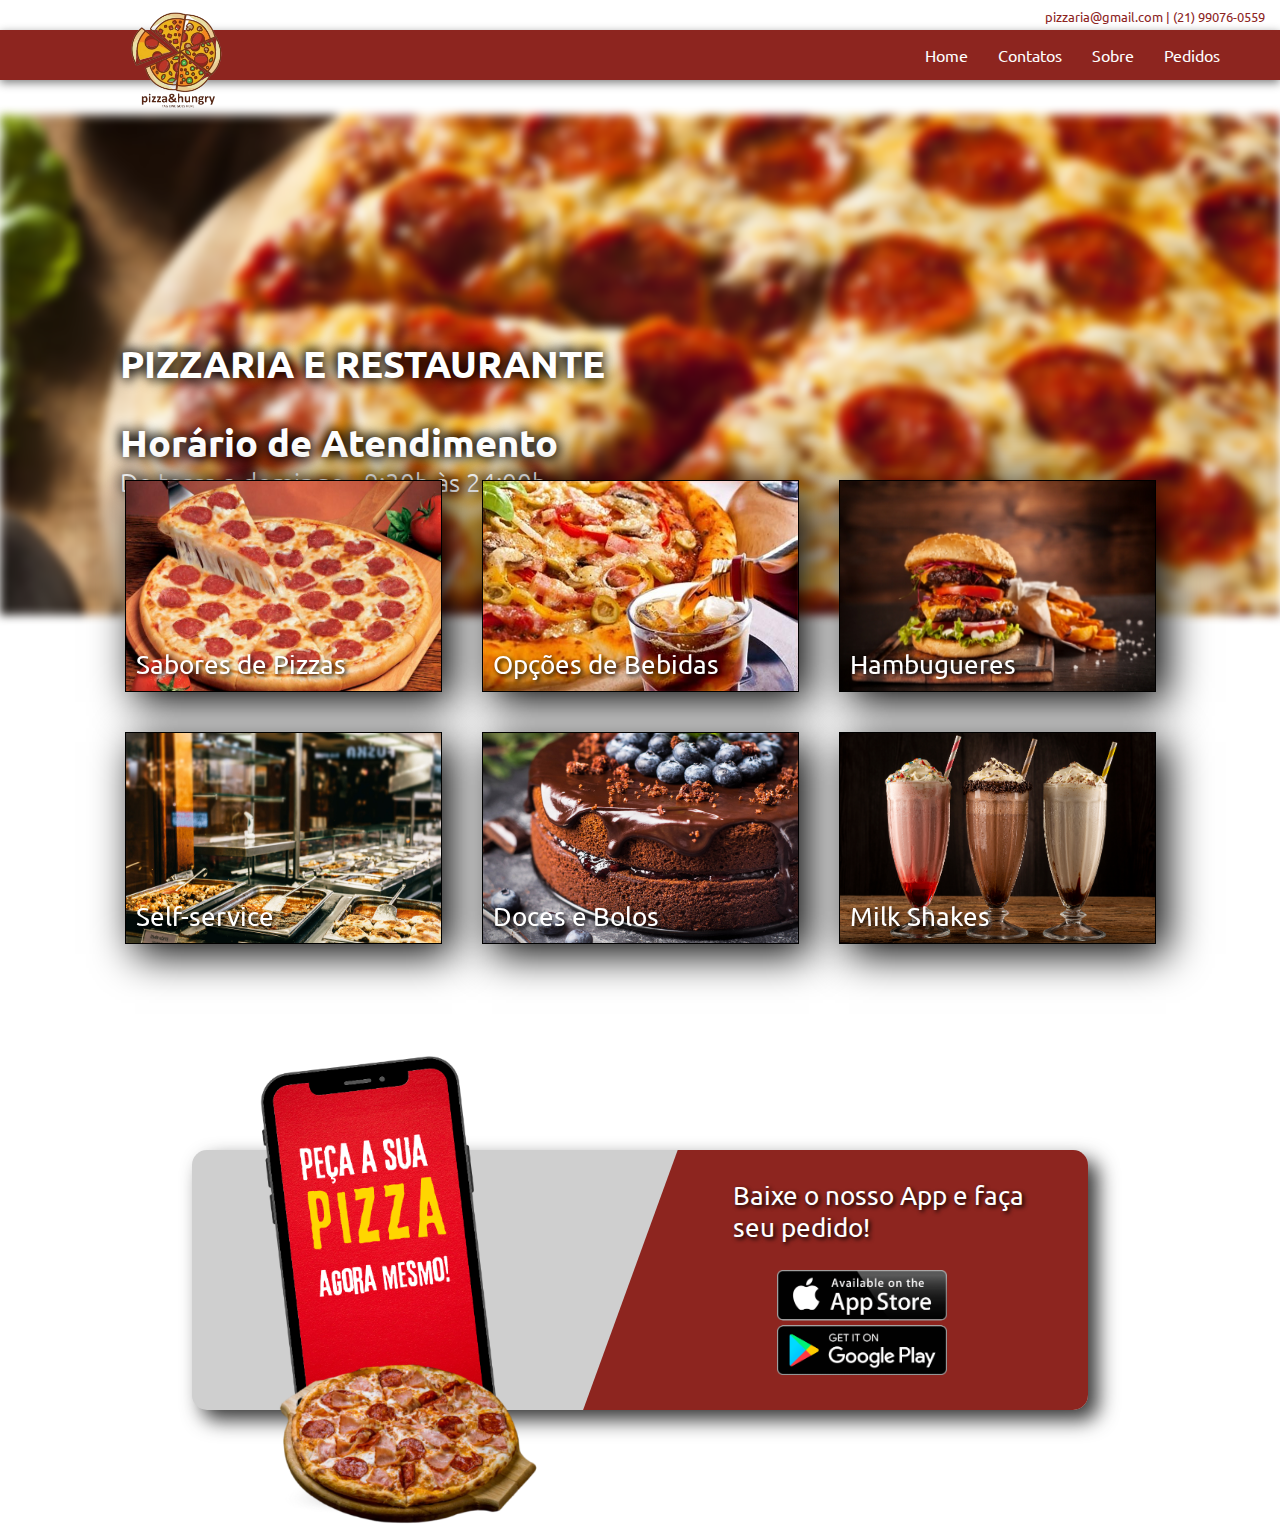
==== index.html @ b7149f41 "first commit" ====
<!DOCTYPE html>
<html lang="pt-br">
<head>
    <meta charset="UTF-8">
    <meta name="viewport" content="width=device-width, initial-scale=1.0">
    <link rel="stylesheet" href="style.css">
    <script src="script.js"></script>
    <title>Home</title>
</head>
<body>
    <div class="menu">
        <a href="index.html">
            <img src="img/logo.png" class="logo">
        </a>
        <nav>
            <a href="#"><li>Home</li></a>
            <a href="#"><li>Contatos</li></a>
            <a href="#"><li>Sobre</li></a>
            <a href="#"><li>Pedidos</li></a>
        </nav>
    </div>
    <div id="menu2">
        <a href="#"><li>Home</li></a>
        <a href="#"><li>Contatos</li></a>
        <a href="#"><li>Sobre</li></a>
        <a href="#"><li>Pedidos</li></a>
        <svg id="menuClose" xmlns="http://www.w3.org/2000/svg" width="16" height="16" fill="currentColor" class="bi bi-x-lg" viewBox="0 0 16 16">
            <path d="M2.146 2.854a.5.5 0 1 1 .708-.708L8 7.293l5.146-5.147a.5.5 0 0 1 .708.708L8.707 8l5.147 5.146a.5.5 0 0 1-.708.708L8 8.707l-5.146 5.147a.5.5 0 0 1-.708-.708L7.293 8z"/>
        </svg>
    </div>
    <svg id="menuIcon" xmlns="http://www.w3.org/2000/svg" fill="currentColor" class="bi bi-list" viewBox="0 0 16 16">
        <path fill-rule="evenodd" d="M2.5 12a.5.5 0 0 1 .5-.5h10a.5.5 0 0 1 0 1H3a.5.5 0 0 1-.5-.5m0-4a.5.5 0 0 1 .5-.5h10a.5.5 0 0 1 0 1H3a.5.5 0 0 1-.5-.5m0-4a.5.5 0 0 1 .5-.5h10a.5.5 0 0 1 0 1H3a.5.5 0 0 1-.5-.5"/>
      </svg>
    <div class="tel">
        pizzaria@gmail.com | (21) 99076-0559
    </div>
    <div class="banner"></div>
    <div class="tituloBanner">
        <div>PIZZARIA E RESTAURANTE</div><br>
        <div>Horário de Atendimento</div>
        De terça a domingo - 9:30h às 24:00h
    </div>
    <div class="opcoes">
        <div class="itemOpcoes">
            <div class="titleOpcao">Sabores de Pizzas</div>
        </div>
        <div class="itemOpcoes">
            <div class="titleOpcao">Opções de Bebidas</div>
        </div>
        <div class="itemOpcoes">
            <div class="titleOpcao">Hambugueres</div>
        </div>
        <div class="itemOpcoes">
            <div class="titleOpcao">Self-service</div>
        </div>
        <div class="itemOpcoes">
            <div class="titleOpcao">Doces e Bolos</div>
        </div>
        <div class="itemOpcoes">
            <div class="titleOpcao">Milk Shakes</div>
        </div>
    </div>
    <span class="App">
        <img src="img/715b647fb38d41c08a9779cb1f503a38.png" class="imgApp">
        <div class="containerApp">
            <div class="fundoApp">&nbsp;</div>
            <div class="titleApp">Baixe o nosso App e faça<br> seu pedido!</div>
            <img src="img/Google-et-Apple-dans-le-viseur-de-l-Open-App-Markets-Act.png" class="btnPlayStore">
        </div>
    </span>
    <span class="App2">
        <img src="img/715b647fb38d41c08a9779cb1f503a38.png" class="imgApp2">
        <div class="containerApp2">
            <div class="fundoApp2">&nbsp;</div>
            <div class="titleApp2">Baixe o nosso App e faça<br> seu pedido!</div>
            <img src="img/Google-et-Apple-dans-le-viseur-de-l-Open-App-Markets-Act.png" class="btnPlayStore2">
        </div>
    </span>
    <img src="img/Google-et-Apple-dans-le-viseur-de-l-Open-App-Markets-Act.png" class="btnPlayStore3">

    <br><br><br><br>
</body>
</html>
---- style.css ----
@import url('https://fonts.googleapis.com/css2?family=Ubuntu:wght@700&display=swap');
:root{
    --topAppPosition: 1000px;
}
body{
    padding: 0;
    margin: 0;
    font-family: ubuntu;
}
.menu{
    position:relative;
    left: 0;
    top: 30px;
    width: 100%;
    height: 50px;
    box-shadow: gray 0 3px 9px;
    background: rgb(141, 37, 31);
    z-index: 5;
}
nav{
    position: absolute;
    top: 0;
    right: 50px;
    height: 50px;
    box-sizing: border-box;
    display: flex;
    align-items: center;
    justify-content: space-around;
    margin-left: 35px;
    width: 25vw;
}
.menu a li{
    list-style: none;
    color:#fff;
    display: inline-block;
    margin: 10px;
    transition: 300ms;
    cursor: pointer;
    padding: 5px;
    border-radius: 5px;
}
li:hover{
    background: #CD853F;
}
#menuIcon{
    display: none;
}
.logo{
    position: absolute;
    width: 100px;
    height: 100px;
    top: -20px;
    left: 10%;
}
.tel{
    position: absolute;
    top: 8px;
    right: 15px;
    font-size: 13px;
    color: rgb(141, 37, 31);
}
.banner{
    position: absolute;
    height: 500px;
    left: 0;
    width: 100%;
    top: 115px;
    z-index: 3;
    background: url("img/pizza.jpg");
    background-repeat: no-repeat;
    background-size: 100% 100%;
    background-attachment: fixed;
    filter: blur(5px);
}
.tituloBanner{
    position: relative;
    left: 100px;
    width: 600px;
    height: 100px;
    z-index: 4;
    font-weight: 300;
    padding: 20px;
    font-size: 2vw;
    color: #fff;
    box-sizing: border-box;
    text-shadow: 3px 3px 12px #000, -3px -3px 12px #000;
    top: calc(50vh - 100px);
    opacity: 0;
    transition: 600ms;
}
.titleBannerMove{
    top: calc(50vh - 180px);
    opacity: 1;
}
.tituloBanner div{
    font-weight: bold;
    font-size: 3vw;
}
.opcoes{
    box-sizing: border-box;
    position: absolute;
    width: 100%;
    height: 300px;
    top: 460px;
    left: 0;
    z-index: 4;
    display: flex;
    justify-content: center;
    align-items: center;
    flex-wrap: wrap;
    gap: 40px;
    padding: 20px;
}
.itemOpcoes{
    position: relative;
    height: 210px;
    width: 315px;
    display: inline;
    border: thin solid black;
    box-shadow: 10px 10px 40px #000;
    cursor: pointer;
}
.itemOpcoes:nth-child(1){
    background: url("img/pizzaBanner2.jpg");
    background-repeat: no-repeat;
    background-size: 100% 100%;
    backdrop-filter: blur(10px);
}
.itemOpcoes:nth-child(2){
    background: url("img/pizza_refri.jpg");
    background-repeat: no-repeat;
    background-size: 100% 100%;
    backdrop-filter: blur(10px);
}
.itemOpcoes:nth-child(3){
    background: url("img/Dicas-de-como-fazer-hamburguer-para-vender.jpg");
    background-repeat: no-repeat;
    background-size: 100% 100%;
    backdrop-filter: blur(10px);
}
.itemOpcoes:nth-child(4){
    background: url("img/imagem_destacada_post-restaurante.jpg");
    background-repeat: no-repeat;
    background-size: 100% 100%;
    backdrop-filter: blur(10px);
}
.itemOpcoes:nth-child(5){
    background: url("img/main_shutterstock_394680466.jpg");
    background-repeat: no-repeat;
    background-size: 100% 100%;
    backdrop-filter: blur(10px);
}
.itemOpcoes:nth-child(6){
    background: url("img/milk_shake.jpg");
    background-repeat: no-repeat;
    background-size: 100% 100%;
    backdrop-filter: blur(10px);
}
.titleOpcao{
    position: absolute;
    bottom: 10px;
    left: 10px;
    font-size: 2vw;
    text-shadow: 2px 2px 4px #000;
    color: #fff;
}

/* App 1 */
.containerApp{
    position: relative;
    width: 70vw;
    height: 260px;
    left: 15vw;
    top: var(--topAppPosition);
    z-index: 4;
    background: #CFCFCF;
    border-radius: 15px;
    overflow: hidden;
    box-shadow: 10px 10px 20px #383838;
}
.imgApp{
    position: absolute;
    width: 485px;
    left: 12vw;
    top: calc(var(--topAppPosition) + 50px);
    z-index: 5;
}
.fundoApp{
    position: absolute;
    top:-50px;
    width: 800px;
    height: 800px;
    background: rgba(141, 37, 31, 1);
    left: 30vw;
    transform: rotate(20deg);
}
.titleApp{
    position: absolute;
    top: 30px;
    right: 5vw;
    color: #fff;
    font-size: 2vw;
    text-shadow: 2px 2px 4px #000;
}
.btnPlayStore{
    position: absolute;
    width: 170px;
    bottom: 35px;
    right: 11vw;
    cursor: pointer;
}

/* App 2 */
.App2{
    display: none;
}
.containerApp2{
    position: relative;
    width: 60vw;
    height: 110vw;
    left: 20vw;
    top: calc(var(--topAppPosition));
    z-index: 4;
    background: #CFCFCF;
    border-radius: 15px;
    overflow: hidden;
    box-shadow: 10px 10px 20px #383838;
}
.imgApp2{
    position: absolute;
    width: 85vw;
    left: 12vw;
    top: calc(var(--topAppPosition) + 50px);
    z-index: 5;
}
.fundoApp2{
    position: absolute;
    top:-150px;
    width: 800px;
    height: 800px;
    background: rgba(141, 37, 31, 1);
    left: 30vw;
    transform: rotate(20deg);
}
.titleApp2{
    position: absolute;
    bottom: 230px;
    right: 5vw;
    color: #fff;
    font-size: 4vw;
    text-align: center;
    text-shadow: 2px 2px 4px #000;
}
.btnPlayStore2{
    position: absolute;
    width: 30vw;
    bottom: 35px;
    cursor: pointer;
    left: 15vw;
}
.btnPlayStore3{
    display: none;
    position: absolute;
    top: 2070px;
    width: 80vw;
    left: 10vw;
}
a{
    text-decoration: none;
}
#menu2{
    position: fixed;
    top: 0;
    left: -100%;
    width: 100%;
    height: 100%;
    background: rgba(141, 37, 31, 0.7);
    z-index: 7;
    display: flex;
    justify-content: center;
    align-items: center;
    flex-direction: column;
    gap: 15px;
    transition: 300ms;
}
#menu2 li{
    list-style: none;
    color: #fff;
    padding: 10px;
    border-radius: 5px;
    font-size: 3vw;
}
#menuClose{
    width: 35px;
    height: 35px;
    fill: #fff;
    transition: 300ms;
}
#menuClose:hover{
    transform: rotate(-90deg);
}
@media (max-width: 1085px) {
    .containerApp{
        top: calc(var(--topAppPosition) + 300px);
    }
    .imgApp{
        top: calc(var(--topAppPosition) + 300px);
    }
    .imgApp{
        left: 10vw;
    }
    .containerApp2{
        top: calc(var(--topAppPosition) + 300px);
    }
    .imgApp2{
        top: calc(var(--topAppPosition) + 300px);
    }
    .imgApp2{
        left: 10vw;
    }
}
@media (max-width: 900px) {
    nav{
        display: none;
    }
    #menuIcon{
        display: block;
        position: absolute;
        z-index: 6;
        top: 30px;
        width: 50px;
        right: 5vw;
        fill: #fff;
    }
    .titleOpcao{
        font-size: 4vw;
    }
}
@media (max-width: 800px) {
    .App{ display: none; }
    .App2{ display: block; }
}
@media (max-width: 727px) {
    .containerApp2{
        top: calc(var(--topAppPosition) + 1050px);
    }
    .imgApp2{
        top: calc(var(--topAppPosition) + 1050px);
    }
    .tituloBanner{
        text-align: center;
        font-size: 5vw;
        left: 0;
        width: 100vw;
        height: 130px;
    }
    .tituloBanner div{
        font-size: 5vw;
    }
    #menu2 li{
        font-size: 5vw;
    }
    .titleOpcao{
        font-size: 5vw;
    }
}
@media (max-width: 400px) {
    .tituloBanner{
        text-align: center;
        font-size: 5vw;
        left: 0;
        width: 100vw;
        height: 130px;
    }
    .tituloBanner div{
        font-size: 5vw;
    }
    .tel{
        top:400px;
        z-index: 4;
        text-shadow: #000 3px 3px 9px;
        color: #fff;
        width: 100vw;
        left: 0;
        font-size: 5vw;
        text-align: center;
    }
    .App2{
        display: none;
    }
    .btnPlayStore3{
        display: block;
    }
    #menuIcon{
        display: block;
        position: absolute;
        z-index: 4;
        top: 150px;
        width: 50px;
        left: calc(50vw - 25px);
        fill: #322525;
    }
    .titleOpcao{
        font-size: 6vw;
    }
}

/*remover depois*/
/*.App{ display: none; }*/
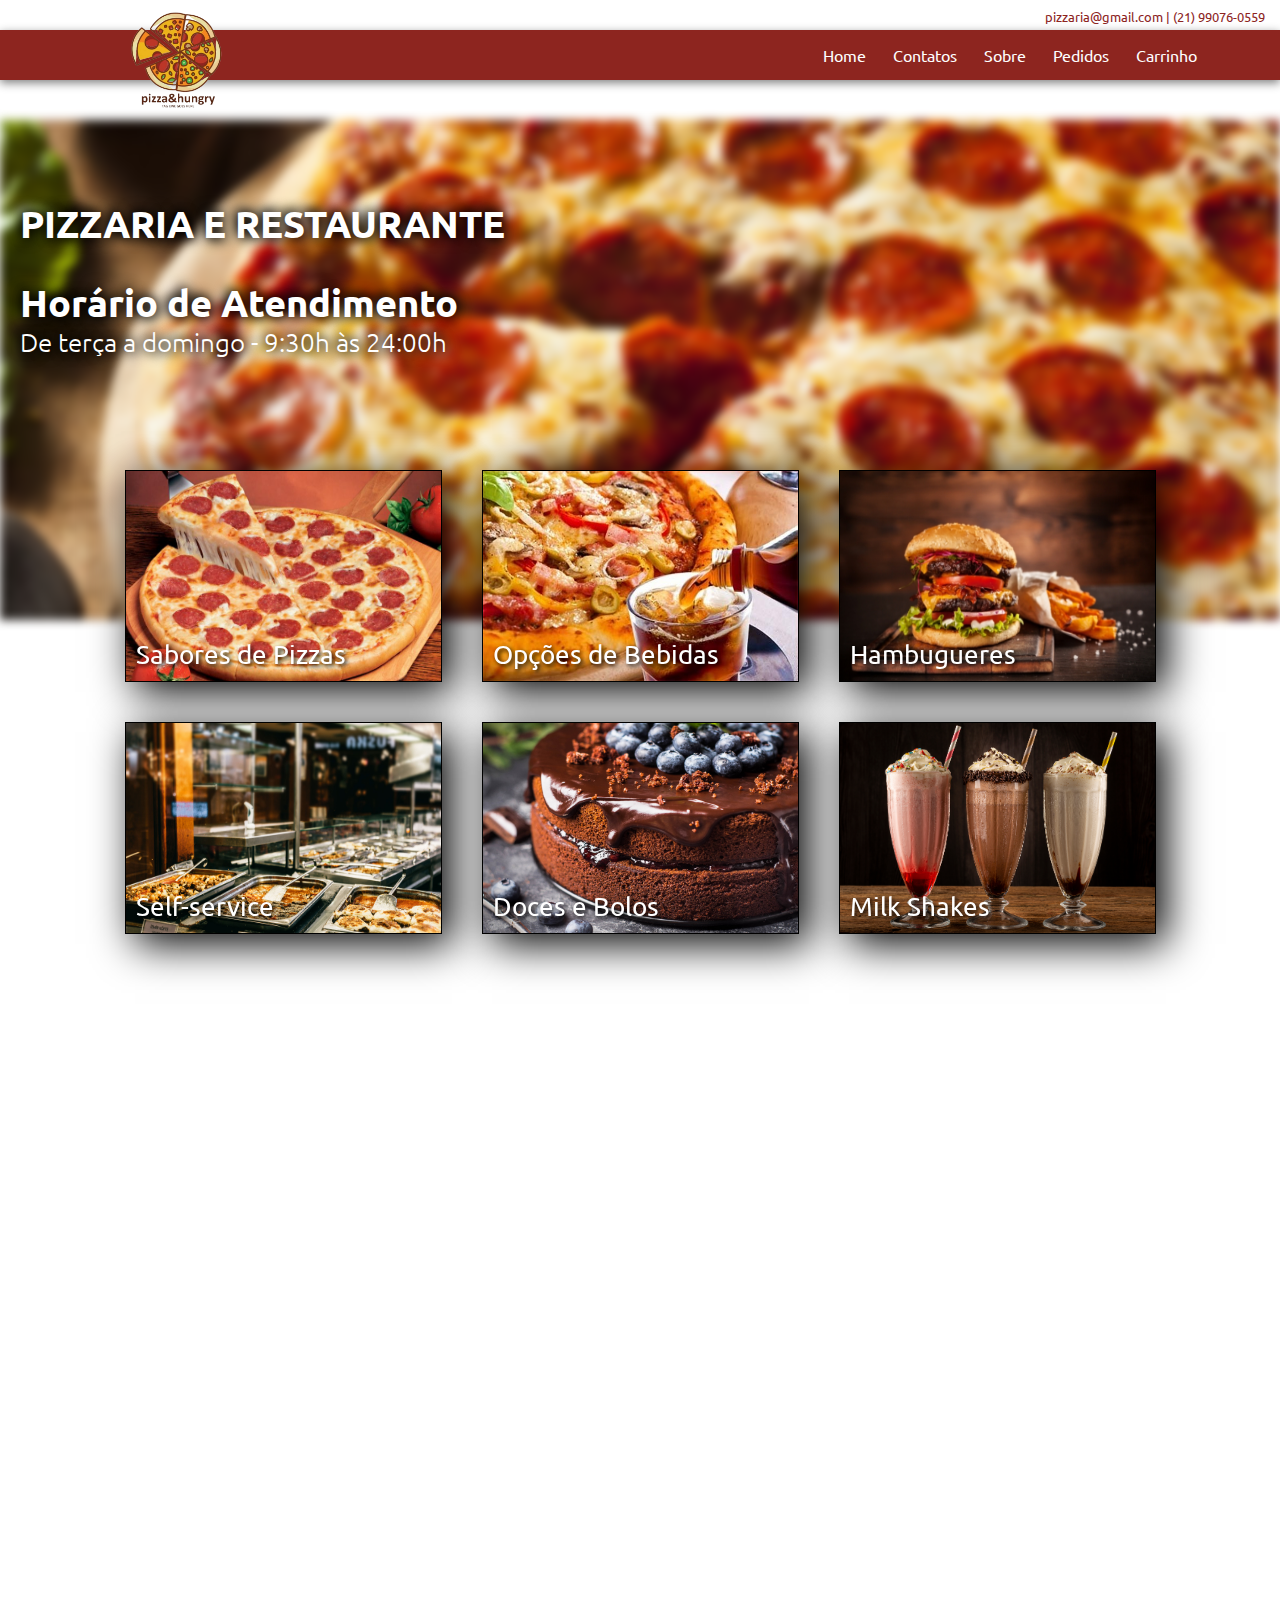
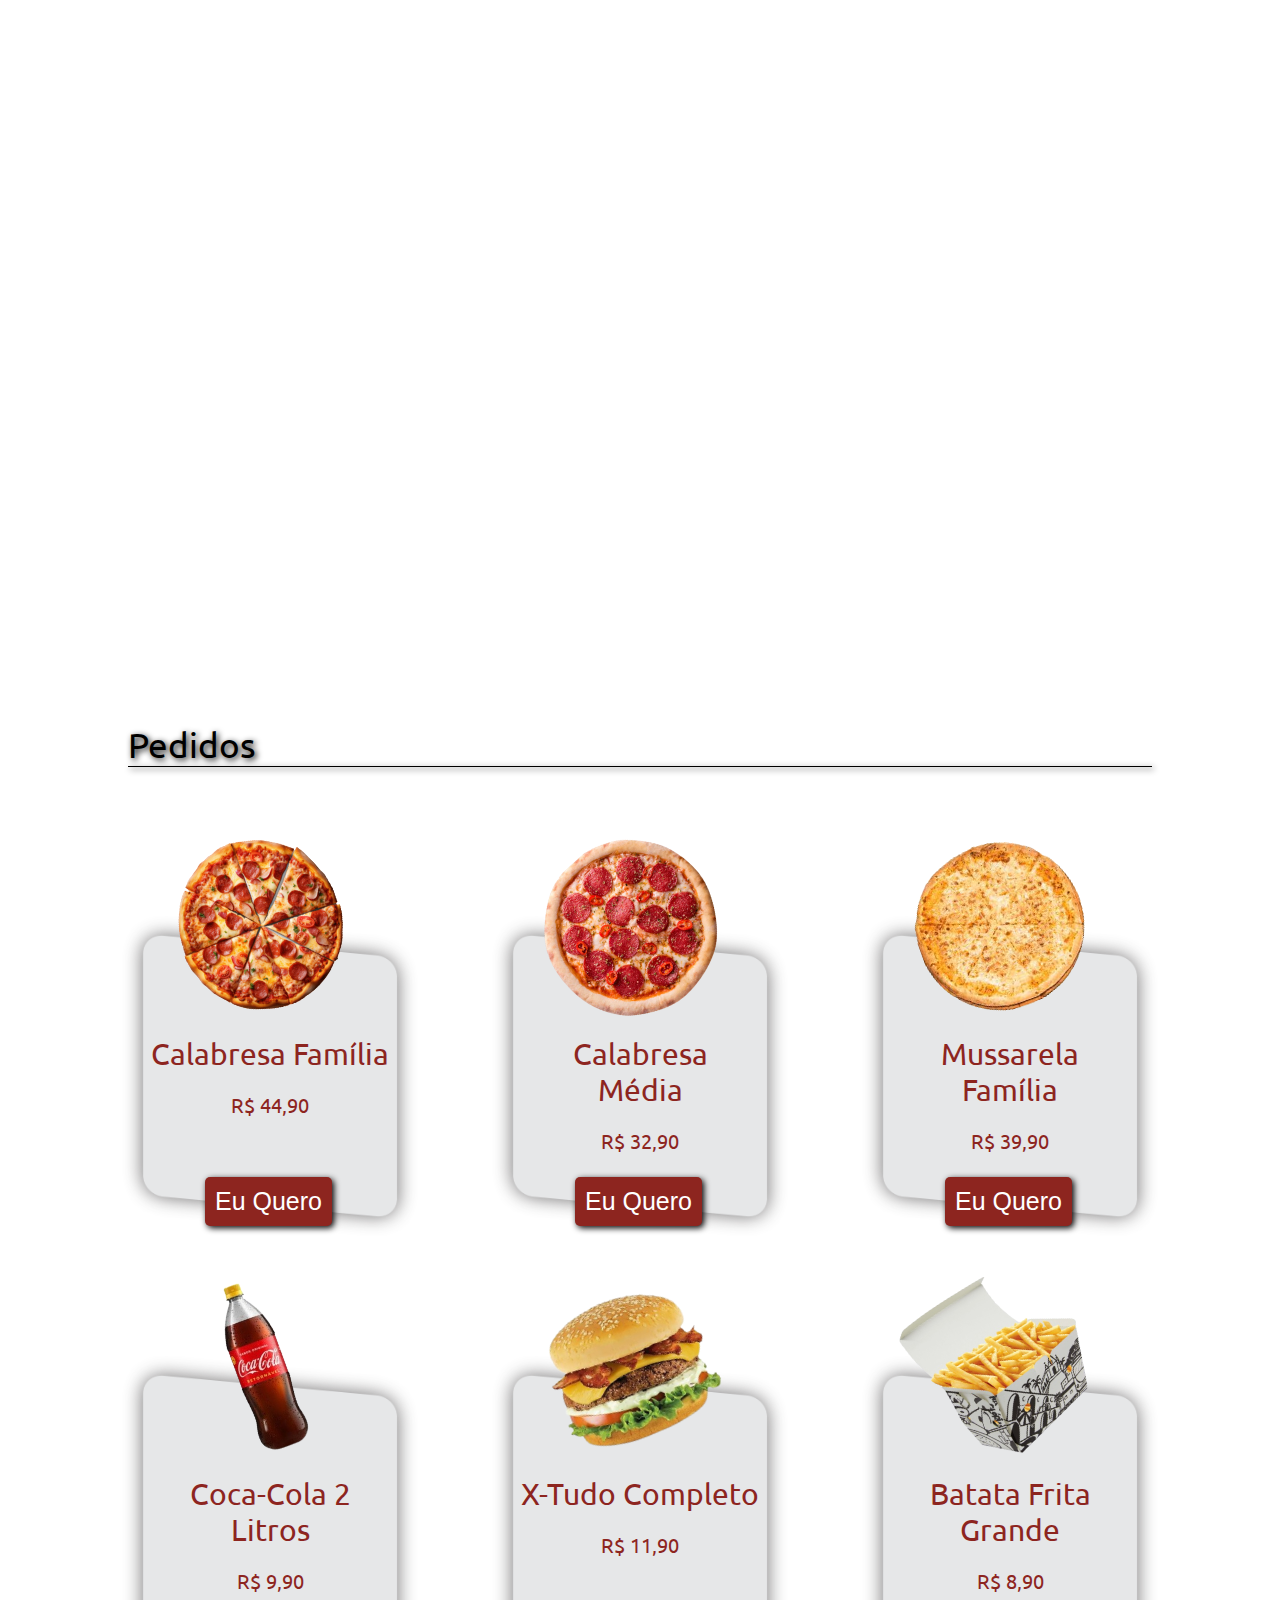
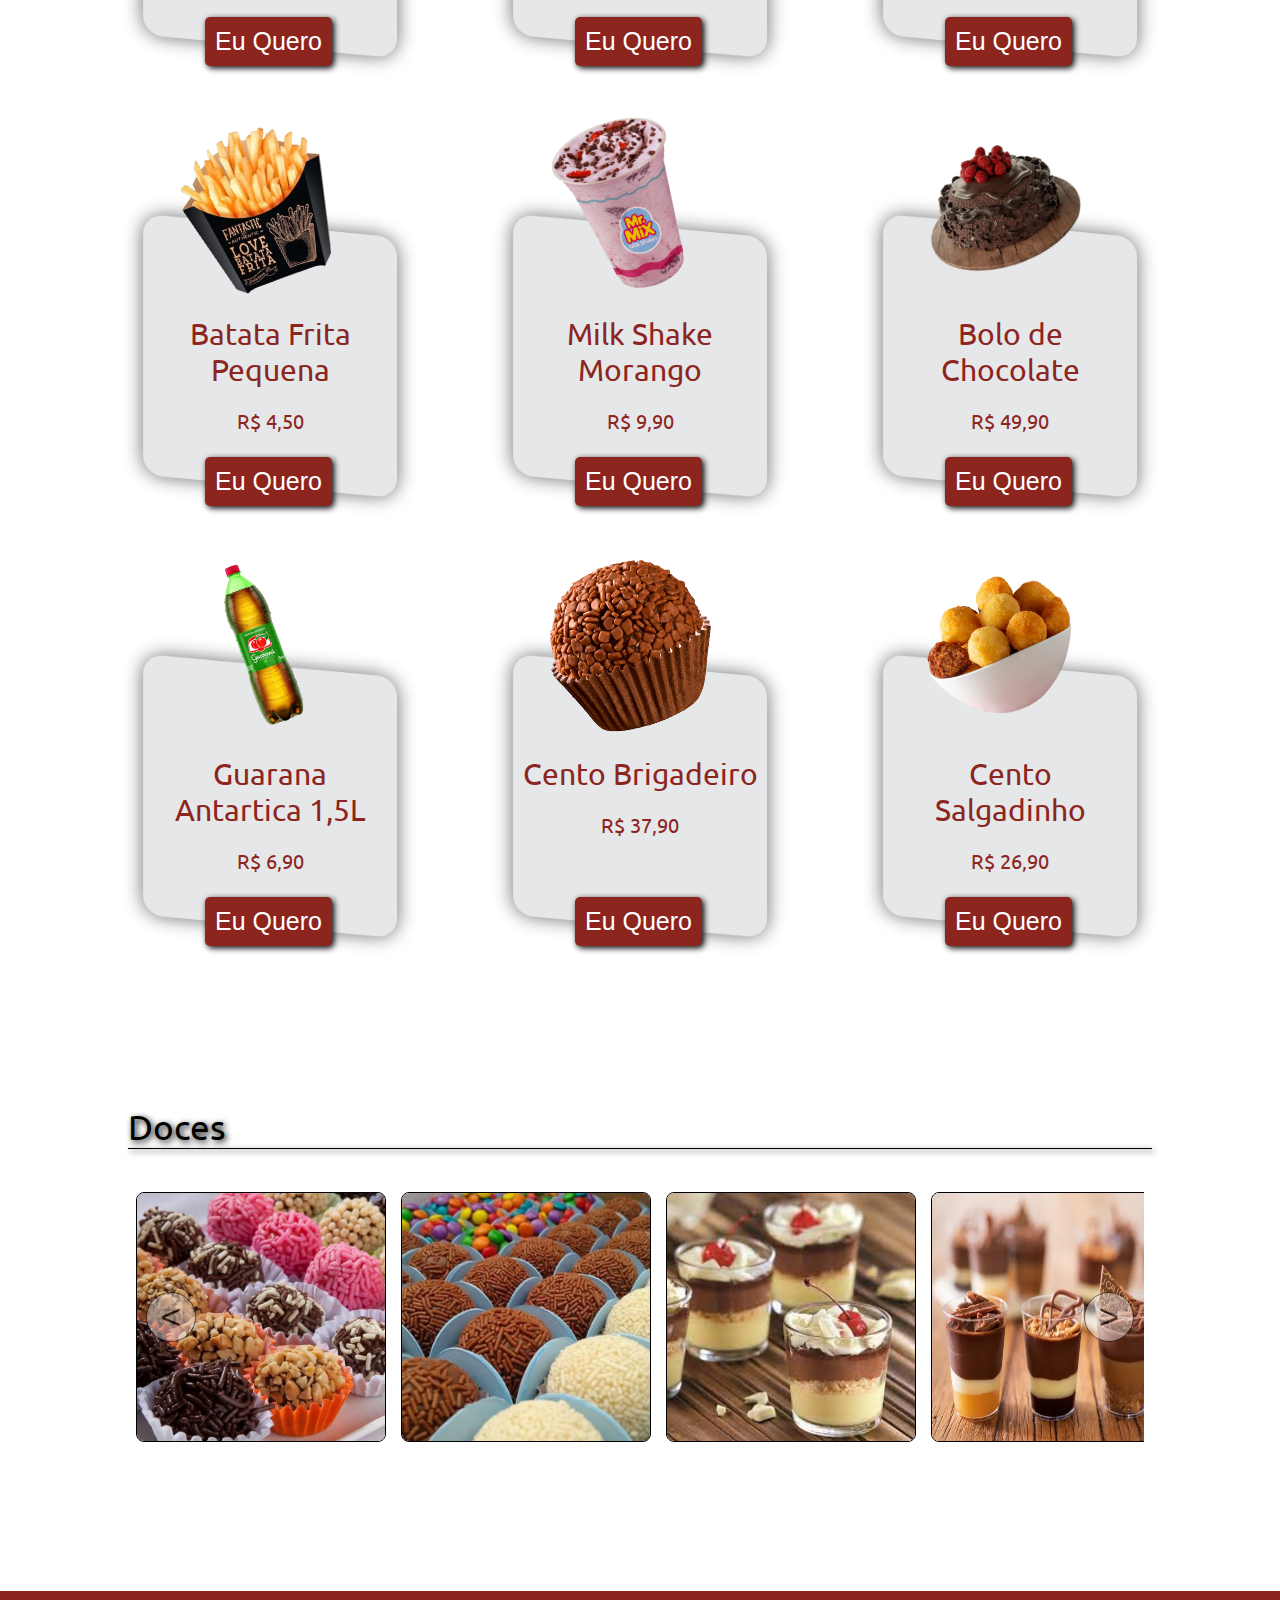
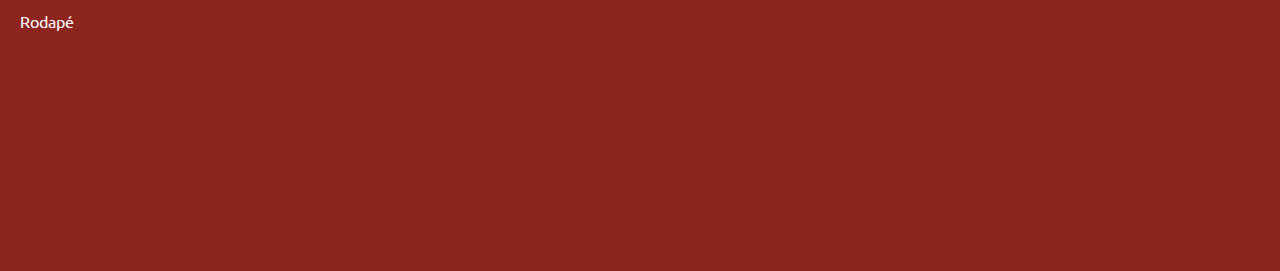
==== commit e7c2b553: "template quase finalizado" ====
--- a/index.html
+++ b/index.html
@@ -16,14 +16,26 @@
             <a href="#"><li>Home</li></a>
             <a href="#"><li>Contatos</li></a>
             <a href="#"><li>Sobre</li></a>
-            <a href="#"><li>Pedidos</li></a>
+            <a href="#linkPedidos"><li>Pedidos</li></a>
+            <a href="#"><li>Carrinho</li></a>
         </nav>
     </div>
+    <a href="#" class="aCart">
+        <svg xmlns="http://www.w3.org/2000/svg" width="16" height="16" fill="currentColor" class="bi bi-cart3" viewBox="0 0 16 16">
+            <path d="M0 1.5A.5.5 0 0 1 .5 1H2a.5.5 0 0 1 .485.379L2.89 3H14.5a.5.5 0 0 1 .49.598l-1 5a.5.5 0 0 1-.465.401l-9.397.472L4.415 11H13a.5.5 0 0 1 0 1H4a.5.5 0 0 1-.491-.408L2.01 3.607 1.61 2H.5a.5.5 0 0 1-.5-.5M3.102 4l.84 4.479 9.144-.459L13.89 4H3.102zM5 12a2 2 0 1 0 0 4 2 2 0 0 0 0-4m7 0a2 2 0 1 0 0 4 2 2 0 0 0 0-4m-7 1a1 1 0 1 1 0 2 1 1 0 0 1 0-2m7 0a1 1 0 1 1 0 2 1 1 0 0 1 0-2"/>
+        </svg>
+    </a>
+    <a href="#" class="aUp">
+        <svg xmlns="http://www.w3.org/2000/svg" width="16" height="16" fill="currentColor" class="bi bi-arrow-up-circle" viewBox="0 0 16 16">
+            <path fill-rule="evenodd" d="M1 8a7 7 0 1 0 14 0A7 7 0 0 0 1 8m15 0A8 8 0 1 1 0 8a8 8 0 0 1 16 0m-7.5 3.5a.5.5 0 0 1-1 0V5.707L5.354 7.854a.5.5 0 1 1-.708-.708l3-3a.5.5 0 0 1 .708 0l3 3a.5.5 0 0 1-.708.708L8.5 5.707z"/>
+        </svg>
+    </a>
     <div id="menu2">
         <a href="#"><li>Home</li></a>
         <a href="#"><li>Contatos</li></a>
         <a href="#"><li>Sobre</li></a>
-        <a href="#"><li>Pedidos</li></a>
+        <a href="#linkPedidos"><li>Pedidos</li></a>
+        <a href="#"><li>Carrinho</li></a>
         <svg id="menuClose" xmlns="http://www.w3.org/2000/svg" width="16" height="16" fill="currentColor" class="bi bi-x-lg" viewBox="0 0 16 16">
             <path d="M2.146 2.854a.5.5 0 1 1 .708-.708L8 7.293l5.146-5.147a.5.5 0 0 1 .708.708L8.707 8l5.147 5.146a.5.5 0 0 1-.708.708L8 8.707l-5.146 5.147a.5.5 0 0 1-.708-.708L7.293 8z"/>
         </svg>
@@ -60,24 +72,107 @@
             <div class="titleOpcao">Milk Shakes</div>
         </div>
     </div>
-    <span class="App">
+    <div class="App">
         <img src="img/715b647fb38d41c08a9779cb1f503a38.png" class="imgApp">
         <div class="containerApp">
             <div class="fundoApp">&nbsp;</div>
             <div class="titleApp">Baixe o nosso App e faça<br> seu pedido!</div>
             <img src="img/Google-et-Apple-dans-le-viseur-de-l-Open-App-Markets-Act.png" class="btnPlayStore">
         </div>
-    </span>
-    <span class="App2">
-        <img src="img/715b647fb38d41c08a9779cb1f503a38.png" class="imgApp2">
-        <div class="containerApp2">
-            <div class="fundoApp2">&nbsp;</div>
-            <div class="titleApp2">Baixe o nosso App e faça<br> seu pedido!</div>
-            <img src="img/Google-et-Apple-dans-le-viseur-de-l-Open-App-Markets-Act.png" class="btnPlayStore2">
+    </div>
+    <div class="quemSomosContainer">
+        <div class="col">
+            <div class="quemText">Quem Somos</div>
+            <div class="quemSubText">Lorem ipsum dolor, sit amet consectetur adipisicing elit. Sequi iste incidunt porro dolorum maiores nobis officia minus excepturi voluptatem pariatur numquam, hic, mollitia provident, ad illo commodi explicabo voluptatibus obcaecati.</div>
+            <button class="btnQuem">Saiba Mais</button>
         </div>
-    </span>
-    <img src="img/Google-et-Apple-dans-le-viseur-de-l-Open-App-Markets-Act.png" class="btnPlayStore3">
+        <div class="col">
+            <img src="img/Pizza_PNG_Transparente_Grande_Fatias_Sem_Fundo.png" class="imgSobre">
+        </div>
+    </div>
+    <br id="linkPedidos">
+    <div class="title" id="titlePedidos">Pedidos</div>
+    <div id="products">
+        <div class="cardProduct">
+            <img src="img/pz1.png" class="cardProductImg">
+            <div class="titleCardProd">Calabresa Família</div>
+            <div class="preco">R$ 44,90</div>
+            <button class="btnProd">Eu Quero</button>
+        </div>
+        <div class="cardProduct">
+            <img src="img/pz2.png" class="cardProductImg">
+            <div class="titleCardProd">Calabresa<br>Média</div>
+            <div class="preco">R$ 32,90</div>
+            <button class="btnProd">Eu Quero</button>
+        </div>
+        <div class="cardProduct">
+            <img src="img/pz3.png" class="cardProductImg">
+            <div class="titleCardProd">Mussarela Família</div>
+            <div class="preco">R$ 39,90</div>
+            <button class="btnProd">Eu Quero</button>
+        </div>
+        <div class="cardProduct">
+            <img src="img/coca.png" class="cardProductImg">
+            <div class="titleCardProd">Coca-Cola 2 Litros</div>
+            <div class="preco">R$ 9,90</div>
+            <button class="btnProd">Eu Quero</button>
+        </div>
+        <div class="cardProduct">
+            <img src="img/xtudo.png" class="cardProductImg">
+            <div class="titleCardProd">X-Tudo Completo</div>
+            <div class="preco">R$ 11,90</div>
+            <button class="btnProd">Eu Quero</button>
+        </div>
+        <div class="cardProduct">
+            <img src="img/frita.png" class="cardProductImg">
+            <div class="titleCardProd">Batata Frita Grande</div>
+            <div class="preco">R$ 8,90</div>
+            <button class="btnProd">Eu Quero</button>
+        </div>
+        <div class="cardProduct">
+            <img src="img/frita_p.png" class="cardProductImg">
+            <div class="titleCardProd">Batata Frita Pequena</div>
+            <div class="preco">R$ 4,50</div>
+            <button class="btnProd">Eu Quero</button>
+        </div>
+        <div class="cardProduct">
+            <img src="img/milk.png" class="cardProductImg">
+            <div class="titleCardProd">Milk Shake Morango</div>
+            <div class="preco">R$ 9,90</div>
+            <button class="btnProd">Eu Quero</button>
+        </div>
+        <div class="cardProduct">
+            <img src="img/bolo.png" class="cardProductImg">
+            <div class="titleCardProd">Bolo de Chocolate</div>
+            <div class="preco">R$ 49,90</div>
+            <button class="btnProd">Eu Quero</button>
+        </div>
+        <div class="cardProduct">
+            <img src="img/guarana.png" class="cardProductImg">
+            <div class="titleCardProd">Guarana Antartica 1,5L</div>
+            <div class="preco">R$ 6,90</div>
+            <button class="btnProd">Eu Quero</button>
+        </div>
+        <div class="cardProduct">
+            <img src="img/brigadeiro.png" class="cardProductImg">
+            <div class="titleCardProd">Cento Brigadeiro</div>
+            <div class="preco">R$ 37,90</div>
+            <button class="btnProd">Eu Quero</button>
+        </div>
+        <div class="cardProduct">
+            <img src="img/salgadinho.png" class="cardProductImg">
+            <div class="titleCardProd">Cento Salgadinho</div>
+            <div class="preco">R$ 26,90</div>
+            <button class="btnProd">Eu Quero</button>
+        </div>
+    </div>
+    <div class="title" id="titlePedidos">Doces</div>
+    <iframe src="galery/index.html" frameborder="0" class="iframeGalery"></iframe>
 
-    <br><br><br><br>
+    <footer>
+        Rodapé
+        <br><br><br><br><br><br>
+        <br><br><br><br><br><br>
+    </footer>
 </body>
 </html>--- a/style.css
+++ b/style.css
@@ -1,11 +1,18 @@
 @import url('https://fonts.googleapis.com/css2?family=Ubuntu:wght@700&display=swap');
 :root{
-    --topAppPosition: 1000px;
+    --topAppPosition: 200;
+}
+*{
+    max-width: 100vw;
+}
+html{
+    scroll-behavior: smooth;
 }
 body{
     padding: 0;
     margin: 0;
     font-family: ubuntu;
+    overflow-x: hidden;
 }
 .menu{
     position:relative;
@@ -20,30 +27,62 @@
 nav{
     position: absolute;
     top: 0;
-    right: 50px;
+    right: 70px;
     height: 50px;
     box-sizing: border-box;
     display: flex;
     align-items: center;
     justify-content: space-around;
-    margin-left: 35px;
-    width: 25vw;
+    width: 400px;
 }
 .menu a li{
     list-style: none;
     color:#fff;
     display: inline-block;
-    margin: 10px;
     transition: 300ms;
     cursor: pointer;
     padding: 5px;
     border-radius: 5px;
 }
+.aCart, .aUp{
+    position: fixed;
+    z-index: 6;
+    width: 60px;
+    height: 60px;
+    right: 15px;
+    top: 120px;
+    background: rgba(0, 0, 0, 0.7);
+    border-radius: 50%;
+    display: flex;
+    justify-content: center;
+    align-items: center;
+    opacity: 0;
+    transition: 500ms;
+}
+.aCart svg, .aUp svg{
+    position: relative;
+    z-index: 6;
+    width: 35px;
+    height: 35px;
+    fill: #fff;
+}
+.aUp{
+    top: 190px;
+}
+.aUpAlt{
+    opacity: 1;
+}
+
 li:hover{
     background: #CD853F;
 }
 #menuIcon{
     display: none;
+    position: absolute;
+    width: 35px;
+    z-index: 5;
+    right: 40px;
+    top:40px;
 }
 .logo{
     position: absolute;
@@ -60,11 +99,11 @@
     color: rgb(141, 37, 31);
 }
 .banner{
-    position: absolute;
+    position: relative;
     height: 500px;
     left: 0;
     width: 100%;
-    top: 115px;
+    top: 70px;
     z-index: 3;
     background: url("img/pizza.jpg");
     background-repeat: no-repeat;
@@ -73,23 +112,24 @@
     filter: blur(5px);
 }
 .tituloBanner{
-    position: relative;
-    left: 100px;
-    width: 600px;
+    position: absolute;
+    left: 0px;
+    width: 100%;
     height: 100px;
     z-index: 4;
     font-weight: 300;
     padding: 20px;
+    padding-left: 20px;
     font-size: 2vw;
     color: #fff;
     box-sizing: border-box;
     text-shadow: 3px 3px 12px #000, -3px -3px 12px #000;
-    top: calc(50vh - 100px);
+    top: 500px;
     opacity: 0;
     transition: 600ms;
 }
 .titleBannerMove{
-    top: calc(50vh - 180px);
+    top: 180px;
     opacity: 1;
 }
 .tituloBanner div{
@@ -98,10 +138,9 @@
 }
 .opcoes{
     box-sizing: border-box;
-    position: absolute;
-    width: 100%;
-    height: 300px;
-    top: 460px;
+    position: relative;
+    width: 100%;
+    height: auto;
     left: 0;
     z-index: 4;
     display: flex;
@@ -110,6 +149,7 @@
     flex-wrap: wrap;
     gap: 40px;
     padding: 20px;
+    top: -100px;
 }
 .itemOpcoes{
     position: relative;
@@ -166,12 +206,21 @@
 }
 
 /* App 1 */
+.App{
+    position: relative;
+    margin-top: 200px;
+    opacity: 0;
+    transition: 300ms;
+}
+.AppScroll{
+    margin-top: 100px;
+    opacity: 1;
+}
 .containerApp{
     position: relative;
     width: 70vw;
     height: 260px;
     left: 15vw;
-    top: var(--topAppPosition);
     z-index: 4;
     background: #CFCFCF;
     border-radius: 15px;
@@ -180,9 +229,9 @@
 }
 .imgApp{
     position: absolute;
-    width: 485px;
+    width: 35vw;
     left: 12vw;
-    top: calc(var(--topAppPosition) + 50px);
+    top: -100px;
     z-index: 5;
 }
 .fundoApp{
@@ -206,64 +255,8 @@
     position: absolute;
     width: 170px;
     bottom: 35px;
-    right: 11vw;
+    right: 10vw;
     cursor: pointer;
-}
-
-/* App 2 */
-.App2{
-    display: none;
-}
-.containerApp2{
-    position: relative;
-    width: 60vw;
-    height: 110vw;
-    left: 20vw;
-    top: calc(var(--topAppPosition));
-    z-index: 4;
-    background: #CFCFCF;
-    border-radius: 15px;
-    overflow: hidden;
-    box-shadow: 10px 10px 20px #383838;
-}
-.imgApp2{
-    position: absolute;
-    width: 85vw;
-    left: 12vw;
-    top: calc(var(--topAppPosition) + 50px);
-    z-index: 5;
-}
-.fundoApp2{
-    position: absolute;
-    top:-150px;
-    width: 800px;
-    height: 800px;
-    background: rgba(141, 37, 31, 1);
-    left: 30vw;
-    transform: rotate(20deg);
-}
-.titleApp2{
-    position: absolute;
-    bottom: 230px;
-    right: 5vw;
-    color: #fff;
-    font-size: 4vw;
-    text-align: center;
-    text-shadow: 2px 2px 4px #000;
-}
-.btnPlayStore2{
-    position: absolute;
-    width: 30vw;
-    bottom: 35px;
-    cursor: pointer;
-    left: 15vw;
-}
-.btnPlayStore3{
-    display: none;
-    position: absolute;
-    top: 2070px;
-    width: 80vw;
-    left: 10vw;
 }
 a{
     text-decoration: none;
@@ -299,111 +292,245 @@
 #menuClose:hover{
     transform: rotate(-90deg);
 }
-@media (max-width: 1085px) {
-    .containerApp{
-        top: calc(var(--topAppPosition) + 300px);
+.quemSomosContainer{
+    position: relative;
+    width: 100%;
+    height: auto;
+    display: flex;
+    justify-content: center;
+    align-items: center;
+    z-index:5;
+    gap:30px;
+    flex-wrap: wrap;
+    flex-direction: row;
+    max-width: 100vw;
+    margin-top: 300px;
+    opacity: 0;
+    transition: 300ms;
+}
+.quemSomosScroll{
+    margin-top: 200px;
+    opacity: 1;
+}
+.quemSomosContainer .col{
+    position: relative;
+    width: 500px;
+    height: auto;
+    display: flex;
+    align-items: center;
+    justify-content: center;
+    gap: 25px;
+    padding: 20px;
+}
+.quemSomosContainer .col:nth-child(1){
+    flex-direction: column;
+    text-align: center;
+    padding: 20px;
+    line-height: 20px;
+}
+.quemSomosContainer .col:nth-child(2){
+    background: #E8E8E8;
+}
+.imgSobre{
+    position: relative;
+    width: 350px;
+    height: 350px;
+}
+.quemText{
+    font-size: 4vw;
+    margin-bottom: 20px;
+    text-shadow: 2px 2px 4px #000;
+}
+.quemSubText{
+    font-size: 20px;
+    font-weight: 700;
+}
+.btnQuem{
+    padding: 10px;
+    z-index: 4;
+    font-size: 20px;
+    background: rgb(141, 37, 31);
+    border: none;
+    color: #fff;
+    cursor: pointer;
+    box-shadow: #000 3px 3px 9px;
+}
+.btnQuem:hover{
+    background: rgba(141, 37, 31, 0.8);
+}
+#products{
+    position: relative;
+    width: 100%;
+    left: 0%;
+    height: auto;
+    display: flex;
+    justify-content: center;
+    align-items: center;
+    gap: 70px;
+    margin-top: 150px;
+    flex-wrap: wrap;
+}
+.cardProduct{
+    position: relative;
+    min-width: 300px;
+    max-width: 300px;
+    min-height: 320px;
+    max-height: 320px;
+    background: url(img/p2.png);
+    background-size: 110% 110%;
+    background-position: -15px;
+    background-repeat: no-repeat;
+    margin-bottom: 50px;
+    cursor: pointer;
+}
+.cardProduct:hover .cardProductImg{
+    animation: imgProdAnimate 600ms infinite alternate ease-in-out;
+}
+footer{
+    position: relative;
+    width: 100%;
+    left: 0;
+    bottom: 0;
+    background: rgb(141, 37, 31);
+    height: auto;
+    padding: 20px;
+    color: #fff;
+}
+@keyframes imgProdAnimate {
+    from{
+        margin-top: -80px;
+    }
+    to{
+        margin-top: -90px;
+    }
+}
+.cardProductImg{
+    position: absolute;
+    width: 180px;
+    height: 180px;
+    left: 50px;
+    margin-top: -80px;
+    transform: rotate(-20deg);
+}
+.titleCardProd{
+    position: relative;
+    font-size: 30px;
+    width: 80%;
+    left: 10%;
+    text-align: center;
+    margin-top: 120px;
+    color: rgb(141, 37, 31);
+    user-select: none;
+}
+.preco{
+    color: rgb(141, 37, 31);
+    position: relative;
+    text-align: center;
+    width: 100%;
+    font-size: 20px;
+    margin-top: 20px;
+    user-select: none;
+}
+.btnProd{
+    color: #fff;
+    background: rgb(141, 37, 31);
+    border: none;
+    position: absolute;
+    font-size: 25px;
+    user-select: none;
+    left: 85px;
+    padding: 10px;
+    bottom: 10px;
+    border-radius: 5px;    
+    box-shadow: 2px 2px 6px #000;
+    cursor: pointer;
+}
+.title{
+    position: relative;
+    font-size: 35px;
+    width: 80%;
+    left: 10%;
+    text-shadow: 2px 2px 6px #000;
+    margin-top: 100px;
+}
+.title::after{
+    content: " ";
+    position: absolute;
+    display: block;
+    background: black;
+    height: 1px;
+    width: 100%;
+    box-shadow: 2px 2px 6px #000;
+}
+.iframeGalery{
+    position: relative;
+    width: 80%;
+    left: 10%;
+    height: 340px;
+    border: none;
+    overflow: hidden;
+    margin-bottom: 100px;
+}
+@media (max-width: 850px) {
+    #menu2 li{
+        font-size: 5vw;
     }
     .imgApp{
-        top: calc(var(--topAppPosition) + 300px);
-    }
-    .imgApp{
-        left: 10vw;
-    }
-    .containerApp2{
-        top: calc(var(--topAppPosition) + 300px);
-    }
-    .imgApp2{
-        top: calc(var(--topAppPosition) + 300px);
-    }
-    .imgApp2{
-        left: 10vw;
-    }
-}
-@media (max-width: 900px) {
+        width: 40vw;
+    }
+    .titleApp{
+        font-size: 3vw;
+    }
     nav{
         display: none;
     }
     #menuIcon{
         display: block;
+    }
+    .tituloBanner{
+        font-size: 5vw;
+        text-align: center;
+    }
+    .tituloBanner div{
+        font-size: 6vw;
+        text-align: center;
+    }  
+}
+@media (max-width: 500px) {
+    .tel{
         position: absolute;
+        top: 330px;
         z-index: 6;
-        top: 30px;
-        width: 50px;
-        right: 5vw;
-        fill: #fff;
-    }
-    .titleOpcao{
-        font-size: 4vw;
-    }
-}
-@media (max-width: 800px) {
-    .App{ display: none; }
-    .App2{ display: block; }
-}
-@media (max-width: 727px) {
-    .containerApp2{
-        top: calc(var(--topAppPosition) + 1050px);
-    }
-    .imgApp2{
-        top: calc(var(--topAppPosition) + 1050px);
-    }
-    .tituloBanner{
+        width: 100%;
+        left: 0;
         text-align: center;
         font-size: 5vw;
-        left: 0;
-        width: 100vw;
-        height: 130px;
-    }
-    .tituloBanner div{
-        font-size: 5vw;
-    }
-    #menu2 li{
-        font-size: 5vw;
-    }
-    .titleOpcao{
-        font-size: 5vw;
-    }
-}
-@media (max-width: 400px) {
-    .tituloBanner{
-        text-align: center;
-        font-size: 5vw;
-        left: 0;
-        width: 100vw;
-        height: 130px;
-    }
-    .tituloBanner div{
-        font-size: 5vw;
-    }
-    .tel{
-        top:400px;
-        z-index: 4;
-        text-shadow: #000 3px 3px 9px;
         color: #fff;
-        width: 100vw;
-        left: 0;
+        text-shadow: 3px 3px 12px #000, -3px -3px 12px #000;
+    }
+    .containerApp{
+        height: 550px;
+    }
+    .btnPlayStore{
+        width: 80%;
+        left: 10%;
+    }
+    .titleApp{
         font-size: 5vw;
         text-align: center;
-    }
-    .App2{
+        top: 250px;
+    }
+    .imgApp{
+        width: 70vw;
+        left: 15vw;
+    }
+    .quemText{
+        font-size: 8vw;
+    }
+    .fundoApp{
+        top: -400px;
+    }
+    .iframeGalery{
         display: none;
     }
-    .btnPlayStore3{
-        display: block;
-    }
-    #menuIcon{
-        display: block;
-        position: absolute;
-        z-index: 4;
-        top: 150px;
-        width: 50px;
-        left: calc(50vw - 25px);
-        fill: #322525;
-    }
-    .titleOpcao{
-        font-size: 6vw;
-    }
-}
-
-/*remover depois*/
-/*.App{ display: none; }*/+}